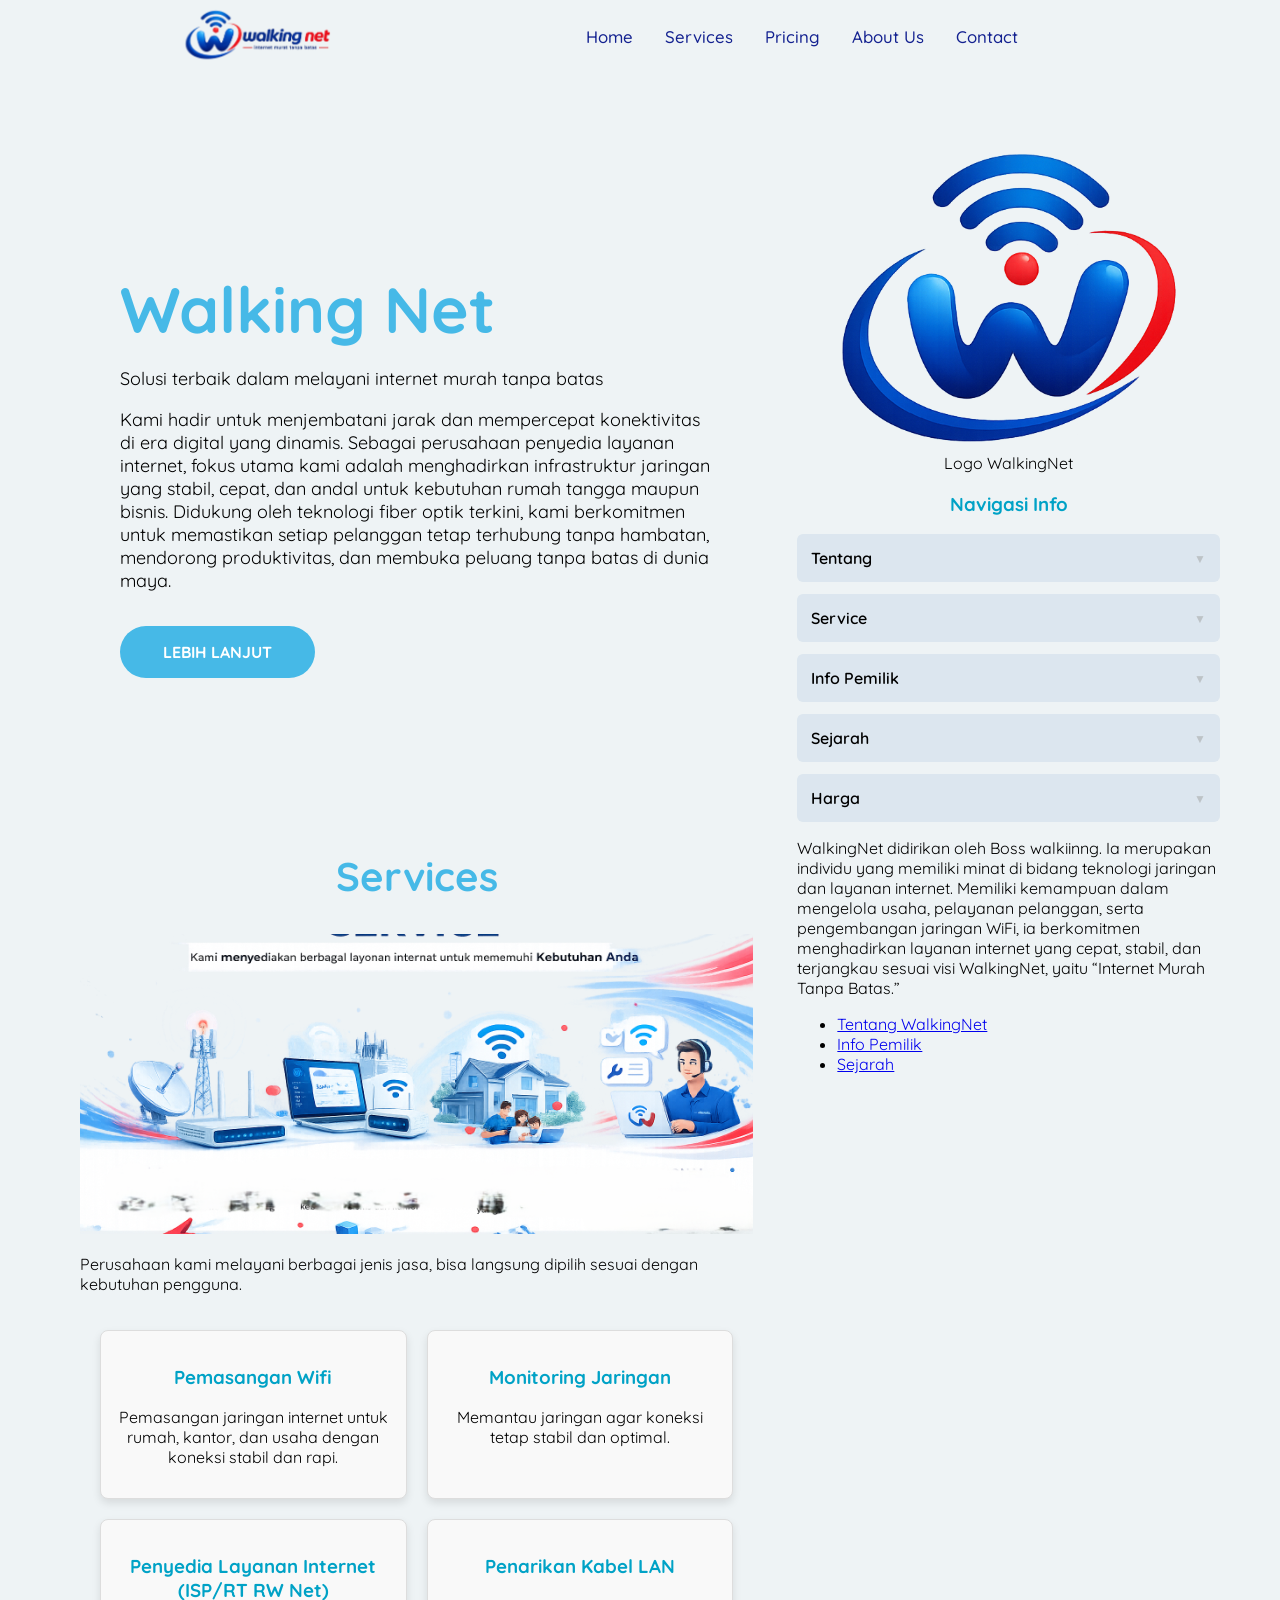
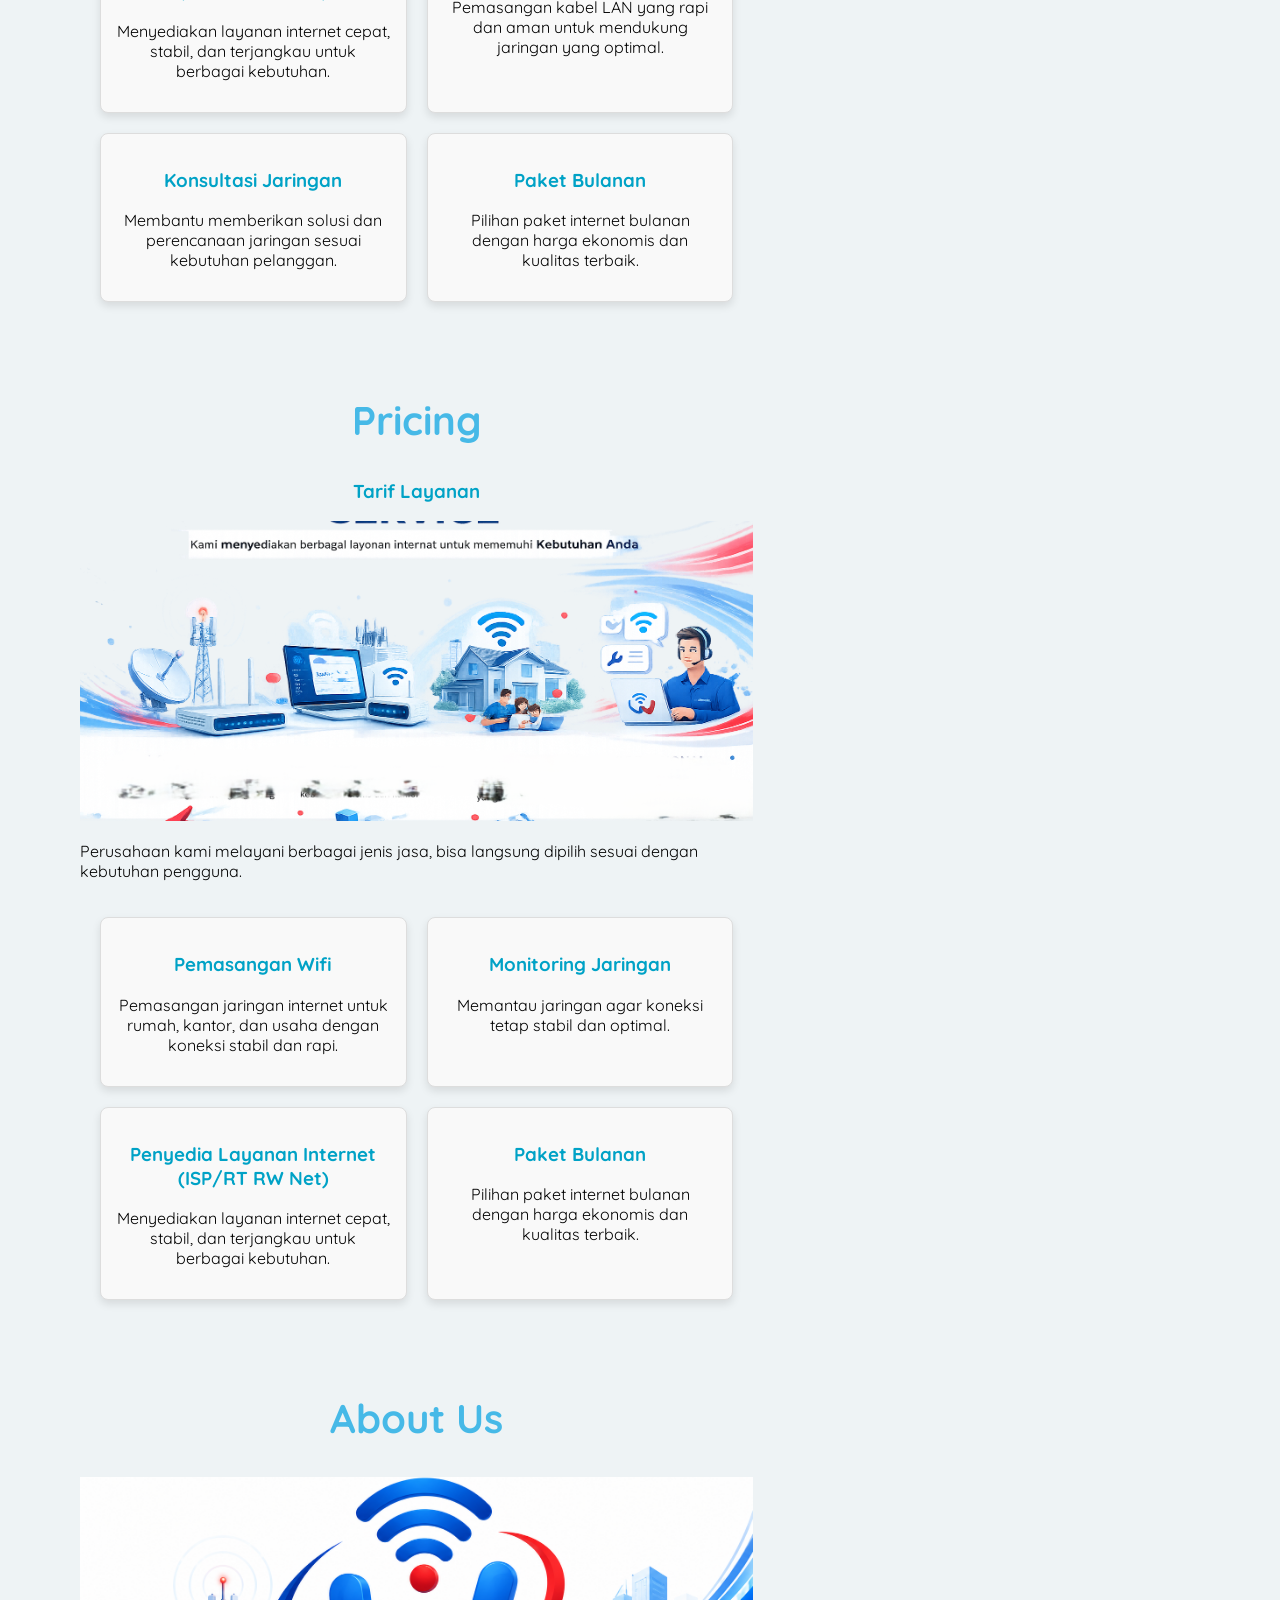
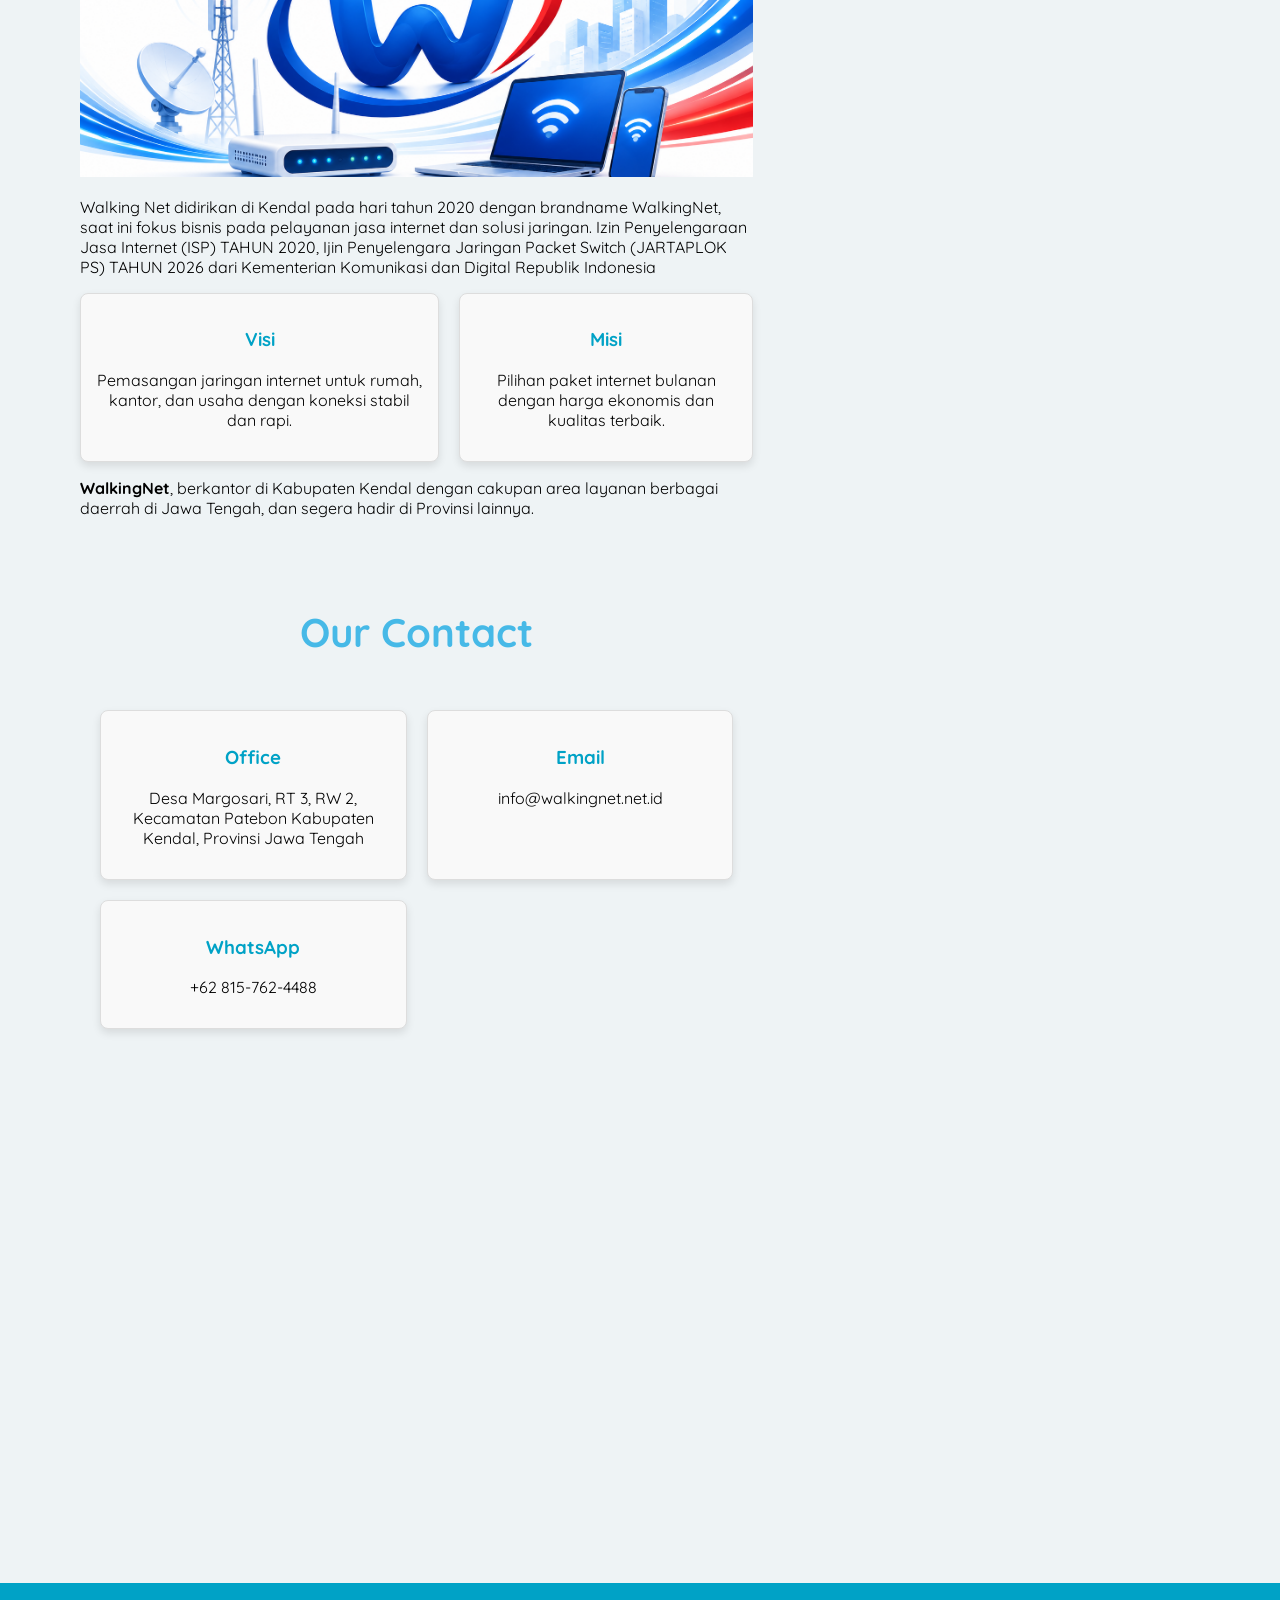
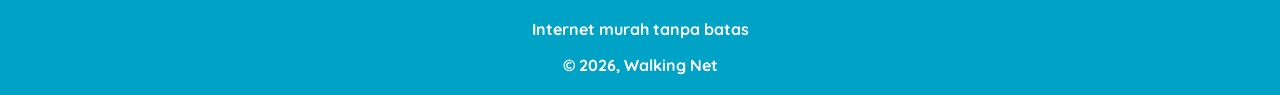
==== project/index.html @ 1eec38a8 "landing page" ====
<!DOCTYPE html><html>
  <head>
    <meta charset="utf-8" />
    <meta name="viewport" content="width=device-width, initial-scale=1.0"/>
    <title>WalkingNet</title>
    <link rel="icon" type="image/x-icon" href="assets/image/logo-putih.png">
    <!-- My Own Styles -->
    <link rel="stylesheet" href="assets/styles/style.css" />

    <!-- Google Font-->
    <link rel="preconnect" href="https://fonts.googleapis.com">
    <link rel="preconnect" href="https://fonts.gstatic.com" crossorigin>
    <link href="https://fonts.googleapis.com/css2?family=Quicksand:wght@300..700&display=swap" rel="stylesheet"/>
    <style>
        .map-container {
            width: 100%;
            max-width: 800px;
            margin: 0 auto;
        }
        iframe {
            width: 100%;
            height: 450px;
            border: 0;
        }
    </style>
  </head>
  
  <header class="navbar-container">
    <div class="logo">
      <img src="assets/image/header-logo.png" alt="walking-net">
    </div> 
    <nav class="nav-list">
      <ul>
        <li><a href="#Home">Home</a></li>
        <li><a href="#Services">Services</a></li>
        <li><a href="#Pricing">Pricing</a></li>
        <li><a href="#About Us">About Us</a></li>
        <li><a href="#Contact">Contact</a></li>
      </ul>
    </nav>      
  </header>

  <main>
      <div class="content" id="Home">
        <div class="content-description">
          <h1 class="title">Walking Net</h1>
          <p class="visi">
            Solusi terbaik dalam melayani internet murah tanpa batas
          </p>
          <p class="visi">
            Kami hadir untuk menjembatani jarak dan mempercepat konektivitas di era digital 
            yang dinamis. Sebagai perusahaan penyedia layanan internet, fokus utama kami adalah 
            menghadirkan infrastruktur jaringan yang stabil, cepat, dan andal untuk kebutuhan rumah tangga 
            maupun bisnis. Didukung oleh teknologi fiber optik terkini, kami berkomitmen untuk memastikan 
            setiap pelanggan tetap terhubung tanpa hambatan, mendorong produktivitas, dan membuka peluang 
            tanpa batas di dunia maya.
          </p>
          <button>Lebih Lanjut</button>
        </div>

      <!-- <div class="content-image">
        <img src="assets/image/header-logo-mini.png" alt="logo-walking-net">
      </div> -->
    
      <article id="Services" class="card">
        <h2>Services</h2>
        <img src="assets/image/service.png" alt="Services" class="featured-image"/>
        <p>
          Perusahaan kami melayani berbagai jenis jasa, bisa langsung dipilih sesuai dengan kebutuhan pengguna.
        </p>

        <div class="card-grid">
          <div class="cardservice"><h3>Pemasangan Wifi</h3>
            <p>Pemasangan jaringan internet untuk rumah, kantor, dan usaha dengan koneksi stabil dan rapi.</p></div>
          <div class="cardservice"><h3>Monitoring Jaringan</h3>
            <p>Memantau jaringan agar koneksi tetap stabil dan optimal.</p></div>
          <div class="cardservice"><h3>Penyedia Layanan Internet (ISP/RT RW Net)</h3>
            <p>Menyediakan layanan internet cepat, stabil, dan terjangkau untuk berbagai kebutuhan.</p></div>
          <div class="cardservice"><h3>Penarikan Kabel LAN</h3>
            <p>Pemasangan kabel LAN yang rapi dan aman untuk mendukung jaringan yang optimal.</p></div>
          <div class="cardservice"><h3>Konsultasi Jaringan</h3>
            <p>Membantu memberikan solusi dan perencanaan jaringan sesuai kebutuhan pelanggan.</p></div>
          <div class="cardservice"><h3>Paket Bulanan</h3>
            <p>Pilihan paket internet bulanan dengan harga ekonomis dan kualitas terbaik.</p></div>
        </div>  
      </article>

      <article id="Pricing" class="card">
        <h2>Pricing</h2>
        <h3>Tarif Layanan</h3>
        <img src="assets/image/service.png" alt="Services" class="featured-image"/>
        <p>
          Perusahaan kami melayani berbagai jenis jasa, bisa langsung dipilih sesuai dengan kebutuhan pengguna.
        </p>

        <div class="card-grid">
          <div class="cardservice"><h3>Pemasangan Wifi</h3>
            <p>Pemasangan jaringan internet untuk rumah, kantor, dan usaha dengan koneksi stabil dan rapi.</p></div>
          <div class="cardservice"><h3>Monitoring Jaringan</h3>
            <p>Memantau jaringan agar koneksi tetap stabil dan optimal.</p></div>
          <div class="cardservice"><h3>Penyedia Layanan Internet (ISP/RT RW Net)</h3>
            <p>Menyediakan layanan internet cepat, stabil, dan terjangkau untuk berbagai kebutuhan.</p></div>
          <div class="cardservice"><h3>Paket Bulanan</h3>
            <p>Pilihan paket internet bulanan dengan harga ekonomis dan kualitas terbaik.</p></div>
        </div>  
      </article>
    
      <article id="About Us" class="card">
        <h2>About Us</h2>
        <img src="assets/image/about-us.png" alt="About" class="featured-image"/>
        <p>
          Walking Net didirikan di Kendal pada hari tahun 2020 dengan brandname WalkingNet, 
          saat ini fokus bisnis pada pelayanan jasa internet dan solusi jaringan. 
          Izin Penyelengaraan Jasa Internet (ISP) TAHUN 2020, Ijin Penyelengara Jaringan 
          Packet Switch (JARTAPLOK PS) TAHUN 2026 dari Kementerian Komunikasi dan 
          Digital Republik Indonesia
        </p>

        <div class="column2">
          <div class="cardservice"><h3>Visi</h3>
            <p>Pemasangan jaringan internet untuk rumah, kantor, dan usaha dengan koneksi stabil dan rapi.</p></div>
          <div class="cardservice"><h3>Misi</h3>
            <p>Pilihan paket internet bulanan dengan harga ekonomis dan kualitas terbaik.</p></div>
        </div>

        <p>
          <b>WalkingNet</b>, berkantor di Kabupaten Kendal dengan cakupan area layanan berbagai daerrah di Jawa Tengah, dan segera hadir di Provinsi lainnya.
        </p>
    
      </article>

      <article id="Contact" class="card">
        <h2>Our Contact</h2>
        <div class="card-grid">
          <div class="cardservice"><h3>Office</h3>
            <p>Desa Margosari, RT 3, RW 2, Kecamatan Patebon Kabupaten Kendal, Provinsi Jawa Tengah</p></div>
          <div class="cardservice"><h3>Email</h3>
            <p>info@walkingnet.net.id</p></div>
          <div class="cardservice"><h3>WhatsApp</h3>
            <p>+62 815-762-4488</p></div>
          </div>
          <div class="map-container">
              <!-- Tempel kode iframe dari Google Maps di bawah ini -->
              <iframe src="https://www.google.com/maps/embed?pb=!1m18!1m12!1m3!1d15842.663821467826!2d110.16940254780481!3d-6.930471138646563!2m3!1f0!2f0!3f0!3m2!1i1024!2i768!4f13.1!3m3!1m2!1s0x2e705ce3c606fc07%3A0x3883e3f7e53bd4c5!2sWalking%20Sell%20Margosari!5e0!3m2!1sid!2sid!4v1778685479930!5m2!1sid!2sid" width="600" height="450" style="border:0;" allowfullscreen="" loading="lazy" referrerpolicy="no-referrer-when-downgrade"></iframe>
          </div>    
      </article>
    </div>

    <aside>
      <article class="profile">
        <header>
          <figure>
            <img src="assets/image/header-logo-mini.png">
            <figcaption>Logo WalkingNet</figcaption>
          </figure>
        </header>

        <section>
          <h3>Navigasi Info</h3>
          <details>
            <summary>Tentang</summary>
            <div class="menu-content">
              <p>Kami adalah perusahaan yang bergerak di bidang teknologi</p>
            </div>
          </details>

          <details>
              <summary>Service</summary>
              <div class="menu-content">
                  <p>Layanan kami meliputi pembuatan website profesional, pengembangan aplikasi mobile (Android/iOS), optimasi SEO performa tinggi, serta manajemen kampanye pemasaran digital ujung-ke-ujung.</p>
              </div>
          </details>

          <details>
              <summary>Info Pemilik</summary>
              <div class="menu-content">
                  <p>Didirikan oleh tim profesional berpengalaman di industri IT. Pemilik aktif terlibat dalam pengembangan komunitas lokal dan berkomitmen membangun ekosistem digital yang sehat dan inklusif.</p>
              </div>
          </details>

          <details>
              <summary>Sejarah</summary>
              <div class="menu-content">
                  <p>Memulai perjalanan dari sebuah garasi kecil pada tahun 2018. Melalui dedikasi tanpa henti, kini kami telah berkembang menjadi agensi tepercaya yang melayani ratusan klien dari berbagai skala bisnis di seluruh negeri.</p>
              </div>
          </details>

          <details>
              <summary>Harga</summary>
              <div class="menu-content">
                  <p>Kami menawarkan paket fleksibel mulai dari Paket Pemula (Basic) untuk UMKM, Paket Bisnis untuk perusahaan berkembang, hingga Paket Kustom (Enterprise) dengan spesifikasi yang disesuaikan kebutuhan spesifik Anda.</p>
              </div>
          </details>

          <p>WalkingNet didirikan oleh Boss walkiinng. 
            Ia merupakan individu yang memiliki minat 
            di bidang teknologi jaringan dan layanan internet. 
            Memiliki kemampuan dalam mengelola usaha, pelayanan pelanggan, 
            serta pengembangan jaringan WiFi, 
            ia berkomitmen menghadirkan layanan internet yang cepat, stabil, dan terjangkau sesuai visi WalkingNet, yaitu “Internet Murah Tanpa Batas.”</p>
          <ul>
              <li><a href="#">Tentang WalkingNet</a></li>
              <li><a href="#">Info Pemilik</a></li>
              <li><a href="#">Sejarah</a></li>
          </ul>  
        </section>
      </article>
    </aside>
  </main>

  <footer>
    <p>Internet murah tanpa batas</p>
    &copy; 2026, Walking Net
  </footer>
</html>
---- project/assets/styles/style.css ----
*{
    box-sizing: border-box;
}
body {
    font-family: 'Quicksand',sans-serif;

    margin: 0;
    padding: 0;
    background-color: #eef3f5;
}

header.navbar-container {
  width: 100%;
  /* max-width: 1200px; */
  padding: 5px 5%;
  margin-inline: auto;

  display: flex;
  justify-content: space-around;
  align-items: center;

  position: sticky;
  top: 0;

  z-index: 9999;

  animation: change-color linear;
  animation-timeline: scroll(); /* Animasi mengikuti scroll */
  animation-range: 0 100px;    /* Warna berubah penuh setelah scroll 100px */

}

header.navbar-container .logo img {
  height: 50px;
  width: auto;
}

header.navbar-container .nav-list ul {
  padding-left: 0;

  display: flex;
  justify-content: center;
  gap: 4rem 1rem;
}

header.navbar-container .nav-list li {
  list-style-type: none;
}

header.navbar-container .nav-list li a {
  padding: 0.5rem 0.5rem;
  border-radius: 999px;

  text-decoration: none;
  font-size: 1.05rem;
  font-weight: 500;
  color: rgb(19, 33, 144);

  transition: all 0.2s ease-in-out;
}

header.navbar-container .nav-list li:hover a {
  background-color: rgb(70, 185, 231);
  color: white;
}

main .content .content-description button {
  padding: 0.8rem 2.5rem;
  border: 3px solid transparent;
  border-radius: 999px;
  margin-block-start: 1rem;

  background-color: rgb(70, 185, 231);

  font-family: 'Quicksand', sans-serif;
  text-transform: uppercase;
  font-size: 1rem;
  font-weight: 700;
  color: white;

  cursor: pointer;
  transition: all 0.15s ease-in;
}

main .content .content-description button:hover {
  border: 3px solid rgb(70, 185, 231);
  background-color: transparent;

  color: rgb(70, 185, 231);
}

h2{
    font-size: 40px;
    color: rgb(70, 185, 231);
    text-align: center;
}

h3{
    color: #00a2c6;
    text-align: center;
    
}


/* p::first-letter{
    font-size: 32px;
    color: #00a2c6;
} */

footer{
    padding: 20px;
    color: white;
    background-color: #00a2c6;
    text-align: center;
    font-weight: bold;
}

nav {
    padding: 5px;

    position: sticky;
    top: 0;
}

nav ul{
    padding-inline: 4rem;
    display: flex;

    gap: 2rem;
}

nav li{
    /* display: inline; tujuannya untuk mengendalikan flexbox*/
    
    list-style-type: none;
    /*margin-right: 20px;*/
}

nav a {
    font-size: 18px;
    font-weight: 400px;
    text-decoration: none;

    color: white;
}

nav a:hover{
    font-weight: bold;
}

.profile header{
    text-align: center;
}

.featured-image{
    width: 100%;
    max-height: 300px;

    object-fit: cover;
    object-position: center;
}

.profile-img{
    width: 200px;
}

.card {
    padding: 20px 20px;
    
}

.card-grid {
  display: grid;
  /* Creates as many columns as fit, each at least 250px wide */
  grid-template-columns: repeat(auto-fill, minmax(250px, 1fr));
  gap: 20px;
  padding: 20px;
  text-align: center;

}

.card-grid :hover{
    color: rgb(0, 0, 0);
    font-variant: bold;
}

.cardservice {
  background: #f9f9f9;
  border: 1px solid #ddd;
  border-radius: 8px;
  padding: 15px;
  box-shadow: 0 4px 8px rgba(0,0,0,0.1);
  text-align: center;
}

.column2{
    display: flex;
    flex: 1; /*membagi ruang sama rata 50%*/
    /*padding: 20px;*/
    gap: 20px;
}

main{
    padding: 60px;

    display: flex;
    gap: 1.5rem;
}

main .content .content-description {
  flex: 1 1;
  padding: 120px 60px;
  font-size: large;
}

main .content .content-description .title {
  margin-block: 1rem;

  font-size: 4rem;
  color: rgb(70, 185, 231);
}

main .content .content-image {
  flex: 1;

  display: flex;
}

main .content .content-image img {
  width: 300px;
  min-width: 250px;
  margin: auto;
}

#content{
    flex: 5;

    display: flex;
    flex-flow: column nowrap;
    gap: 1rem 2rem;
}

aside{
    flex: 1;
    
}

aside img{
    height: 300px;
    width: auto;
}

details{
    background-color: #dce6ef;
    margin-bottom: 12px;
    border-radius: 6px;
    overflow: hidden;
    transition: all 0.3s ease;
}

summary {
    padding: 14px;
    font-weight: 600;
    cursor: pointer;
    list-style: none; /* Menghilangkan panah bawaan */
    display: flex;
    justify-content: space-between;
    align-items: center;
    user-select: none;
}

/* Indikator Panah Kustom */
summary::after {
    content: '▼';
    font-size: 0.75rem;
    transition: transform 0.2s ease;
    color: #bdc3c7;
}

/* Efek saat menu diklik/terbuka */
details[open] {
    background-color: #00a2c6;
}

details[open] summary::after {
    transform: rotate(180deg); /* Memutar panah ke atas */
    color: #00a2c6;
}

.menu-content {
    padding: 15px;
    background-color: #d1f1f8;
    border-top: 1px solid #8cd2e1;
}

    .menu-content p {
    margin: 0;
    font-size: 0.95rem;
    line-height: 1.6;
    color: #000000;
}

header{
    display: inline;
}

/* Perangkat dengan lebar layar 1200px dan di bawahnya */

@media screen and (max-width: 1200px){
    main {
        flex-flow: column nowrap;
    }

    main aside {
        align-self: center;
    }

    /*#content, aside{
        width: 100%;
        padding: 0;
    }*/
}

/* Perangkat dengan lebar layar 768px dan di bawahnya */

@media screen and (max-width: 768px){
    nav ul {
        justify-content: center;
    }

    main aside {
        align-self: stretch;
    }
}

@keyframes change-color {
    to {
        color: white;
        background-color: rgb(70, 185, 231); /* Warna tujuan saat sudah di-scroll */
        box-shadow: 0 2px 8px rgba(0,0,0,0.1);
        padding: 10px 5%; /* Mengecilkan navbar saat scroll */
    }
}
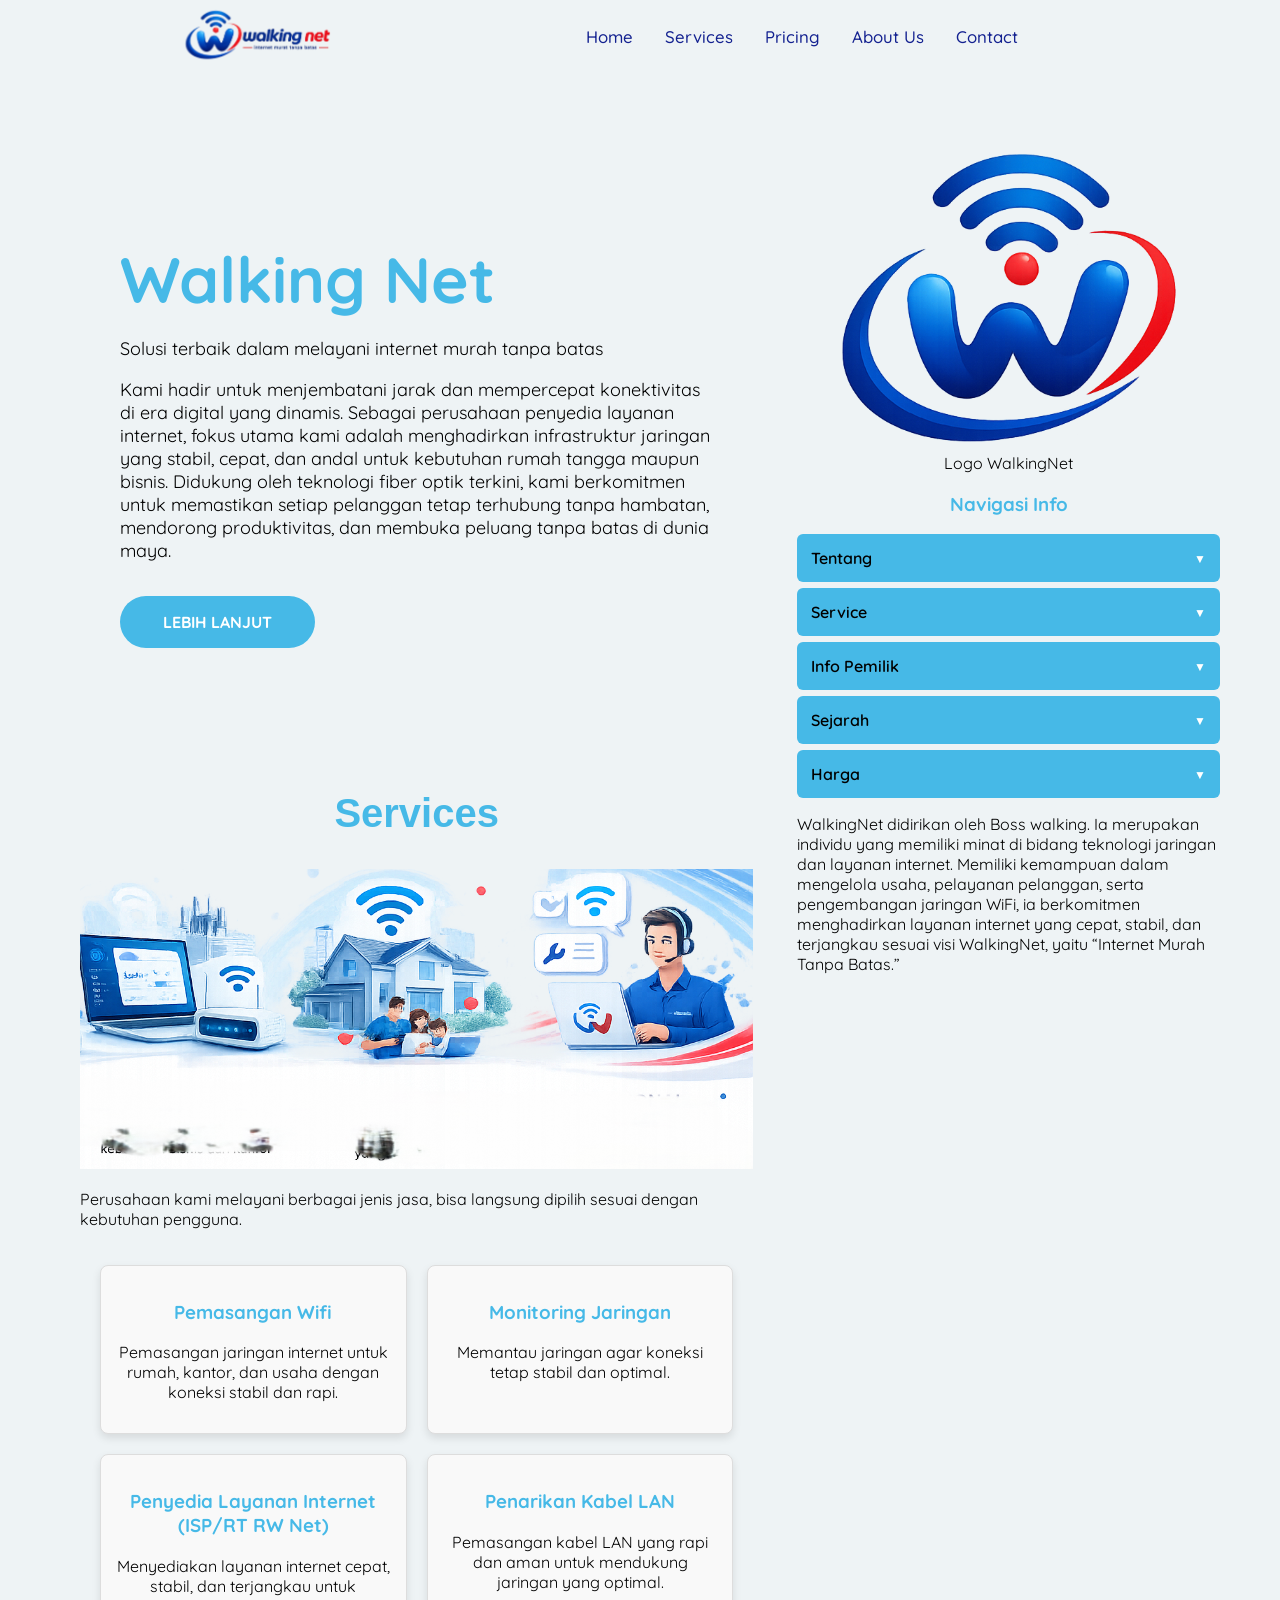
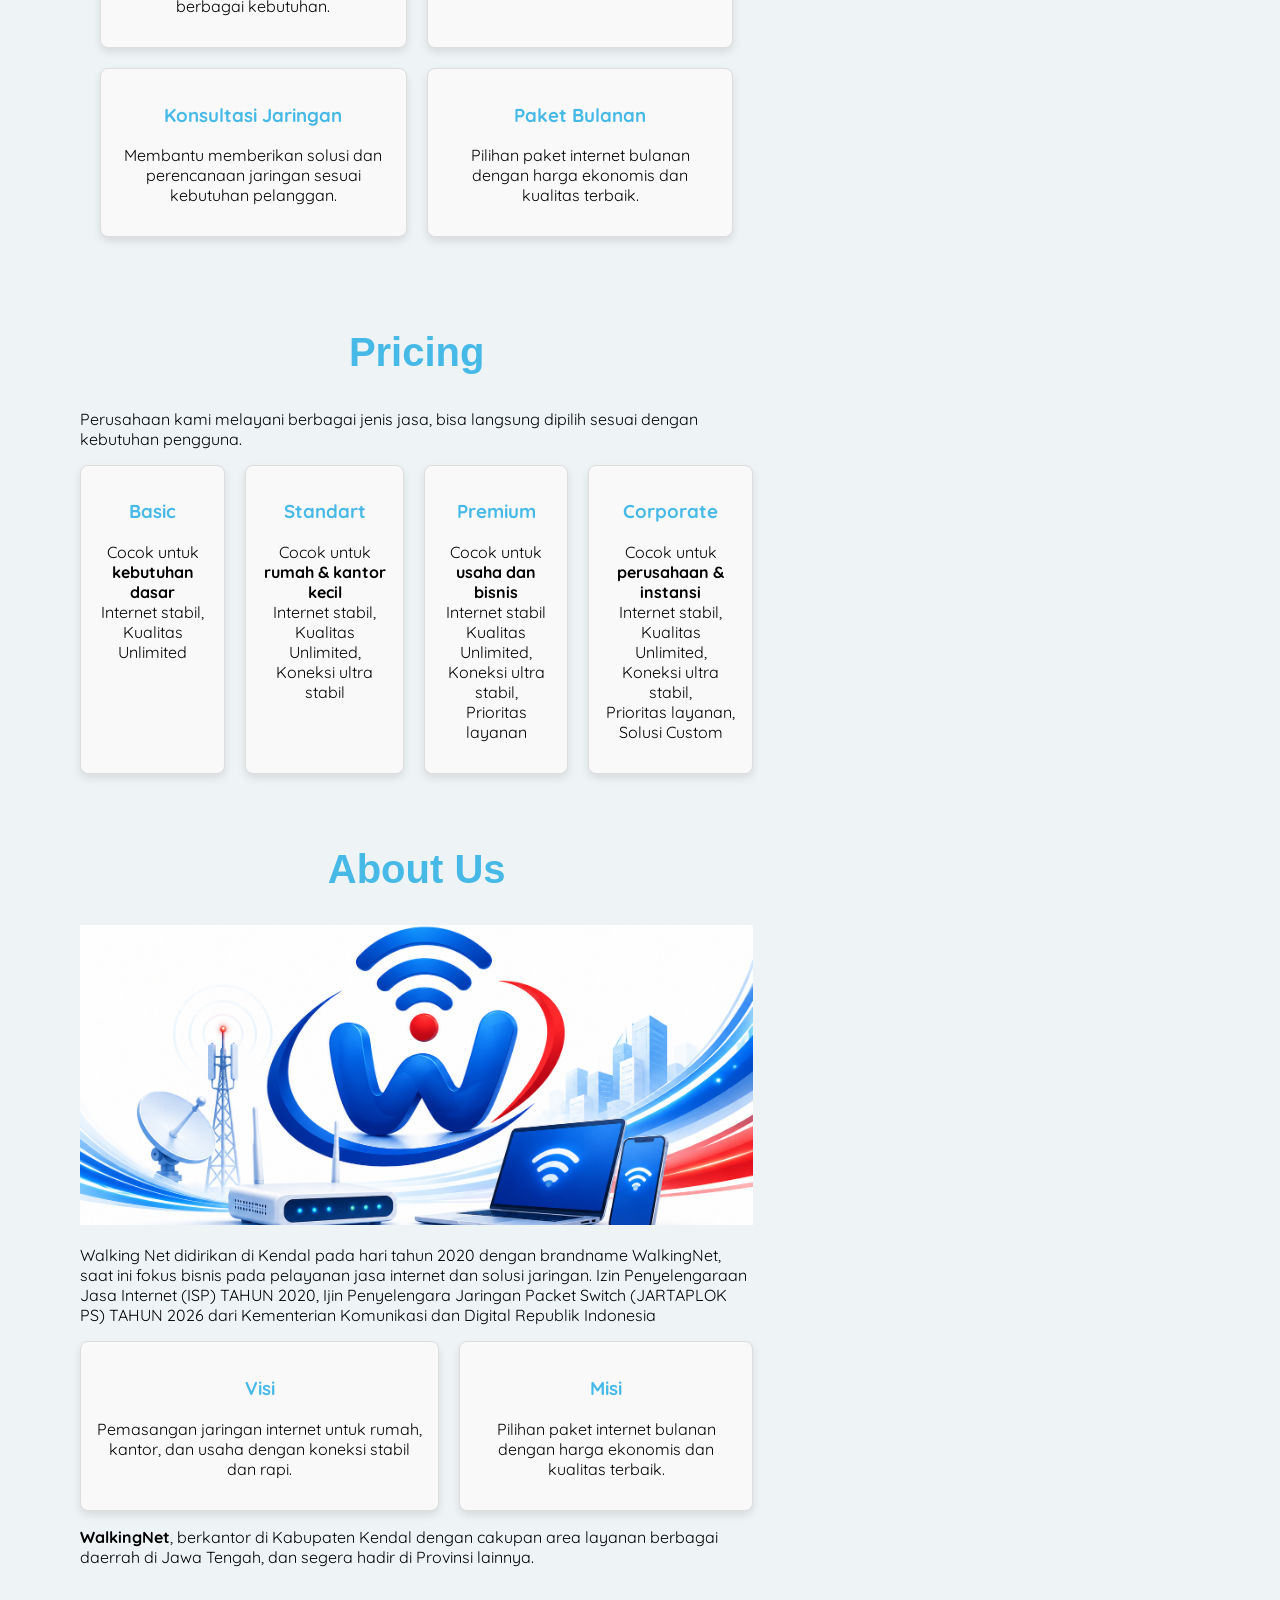
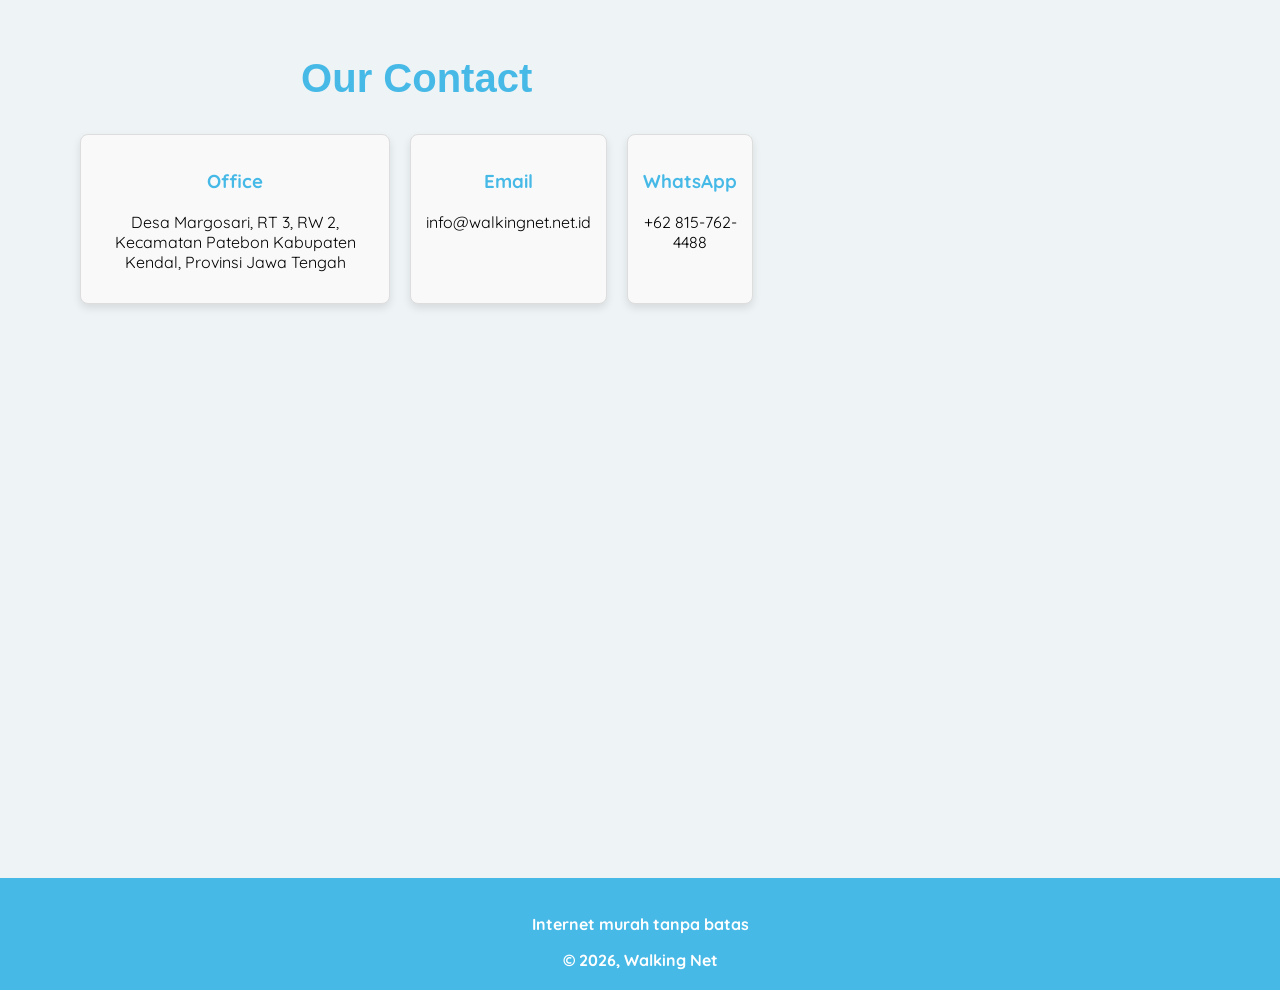
==== commit 139c4d41: "final" ====
--- a/project/index.html
+++ b/project/index.html
@@ -11,18 +11,7 @@
     <link rel="preconnect" href="https://fonts.googleapis.com">
     <link rel="preconnect" href="https://fonts.gstatic.com" crossorigin>
     <link href="https://fonts.googleapis.com/css2?family=Quicksand:wght@300..700&display=swap" rel="stylesheet"/>
-    <style>
-        .map-container {
-            width: 100%;
-            max-width: 800px;
-            margin: 0 auto;
-        }
-        iframe {
-            width: 100%;
-            height: 450px;
-            border: 0;
-        }
-    </style>
+    
   </head>
   
   <header class="navbar-container">
@@ -31,7 +20,7 @@
     </div> 
     <nav class="nav-list">
       <ul>
-        <li><a href="#Home">Home</a></li>
+        <li><a href="https://www.dicoding.com/users/nilaiii/academies">Home</a></li> <!--saya isi profil dicoding  -->
         <li><a href="#Services">Services</a></li>
         <li><a href="#Pricing">Pricing</a></li>
         <li><a href="#About Us">About Us</a></li>
@@ -44,10 +33,10 @@
       <div class="content" id="Home">
         <div class="content-description">
           <h1 class="title">Walking Net</h1>
-          <p class="visi">
+          <p>
             Solusi terbaik dalam melayani internet murah tanpa batas
           </p>
-          <p class="visi">
+          <p>
             Kami hadir untuk menjembatani jarak dan mempercepat konektivitas di era digital 
             yang dinamis. Sebagai perusahaan penyedia layanan internet, fokus utama kami adalah 
             menghadirkan infrastruktur jaringan yang stabil, cepat, dan andal untuk kebutuhan rumah tangga 
@@ -87,21 +76,37 @@
 
       <article id="Pricing" class="card">
         <h2>Pricing</h2>
-        <h3>Tarif Layanan</h3>
-        <img src="assets/image/service.png" alt="Services" class="featured-image"/>
         <p>
           Perusahaan kami melayani berbagai jenis jasa, bisa langsung dipilih sesuai dengan kebutuhan pengguna.
         </p>
 
-        <div class="card-grid">
-          <div class="cardservice"><h3>Pemasangan Wifi</h3>
-            <p>Pemasangan jaringan internet untuk rumah, kantor, dan usaha dengan koneksi stabil dan rapi.</p></div>
-          <div class="cardservice"><h3>Monitoring Jaringan</h3>
-            <p>Memantau jaringan agar koneksi tetap stabil dan optimal.</p></div>
-          <div class="cardservice"><h3>Penyedia Layanan Internet (ISP/RT RW Net)</h3>
-            <p>Menyediakan layanan internet cepat, stabil, dan terjangkau untuk berbagai kebutuhan.</p></div>
-          <div class="cardservice"><h3>Paket Bulanan</h3>
-            <p>Pilihan paket internet bulanan dengan harga ekonomis dan kualitas terbaik.</p></div>
+        <div class="column2">
+          <div class="cardservice"><h3>Basic</h3>
+            <p>Cocok untuk <b>kebutuhan dasar</b><br>
+            Internet stabil,<br>
+            Kualitas Unlimited</p>
+          </div>
+          <div class="cardservice"><h3>Standart</h3>
+            <p>Cocok untuk <b>rumah & kantor kecil</b><br>
+            Internet stabil,<br>
+            Kualitas Unlimited,<br>
+            Koneksi ultra stabil</p>
+          </div>
+          <div class="cardservice"><h3>Premium</h3>
+            <p>Cocok untuk <b>usaha dan bisnis</b><br>
+            Internet stabil<br>
+            Kualitas Unlimited,<br>
+            Koneksi ultra stabil,<br>
+            Prioritas layanan</p>
+          </div>
+          <div class="cardservice"><h3>Corporate</h3>
+            <p>Cocok untuk <b>perusahaan & instansi</b><br>
+            Internet stabil,<br>
+            Kualitas Unlimited,<br>
+            Koneksi ultra stabil,<br>
+            Prioritas layanan,<br>
+            Solusi Custom</p>
+          </div>
         </div>  
       </article>
     
@@ -131,7 +136,7 @@
 
       <article id="Contact" class="card">
         <h2>Our Contact</h2>
-        <div class="card-grid">
+        <div class="column2">
           <div class="cardservice"><h3>Office</h3>
             <p>Desa Margosari, RT 3, RW 2, Kecamatan Patebon Kabupaten Kendal, Provinsi Jawa Tengah</p></div>
           <div class="cardservice"><h3>Email</h3>
@@ -160,7 +165,9 @@
           <details>
             <summary>Tentang</summary>
             <div class="menu-content">
-              <p>Kami adalah perusahaan yang bergerak di bidang teknologi</p>
+              <p>Kami adalah perusahaan yang bergerak di bidang teknologi
+                yang menyediakan layanan jaringan internet dan WiFi dengan
+                koneksi cepat, stabil, dan terjangkau untuk rumah maupun usaha.</p>
             </div>
           </details>
 
@@ -192,17 +199,13 @@
               </div>
           </details>
 
-          <p>WalkingNet didirikan oleh Boss walkiinng. 
+          <p>WalkingNet didirikan oleh Boss walking. 
             Ia merupakan individu yang memiliki minat 
             di bidang teknologi jaringan dan layanan internet. 
             Memiliki kemampuan dalam mengelola usaha, pelayanan pelanggan, 
             serta pengembangan jaringan WiFi, 
             ia berkomitmen menghadirkan layanan internet yang cepat, stabil, dan terjangkau sesuai visi WalkingNet, yaitu “Internet Murah Tanpa Batas.”</p>
-          <ul>
-              <li><a href="#">Tentang WalkingNet</a></li>
-              <li><a href="#">Info Pemilik</a></li>
-              <li><a href="#">Sejarah</a></li>
-          </ul>  
+          
         </section>
       </article>
     </aside>
--- a/project/assets/styles/style.css
+++ b/project/assets/styles/style.css
@@ -93,24 +93,19 @@
     font-size: 40px;
     color: rgb(70, 185, 231);
     text-align: center;
+    font-family: Arial, Helvetica, sans-serif;
 }
 
 h3{
-    color: #00a2c6;
+    color: rgb(70, 185, 231);
     text-align: center;
     
 }
-
-
-/* p::first-letter{
-    font-size: 32px;
-    color: #00a2c6;
-} */
 
 footer{
     padding: 20px;
     color: white;
-    background-color: #00a2c6;
+    background-color: rgb(70, 185, 231);
     text-align: center;
     font-weight: bold;
 }
@@ -209,7 +204,7 @@
 
 main .content .content-description {
   flex: 1 1;
-  padding: 120px 60px;
+  padding: 90px 60px;
   font-size: large;
 }
 
@@ -251,8 +246,8 @@
 }
 
 details{
-    background-color: #dce6ef;
-    margin-bottom: 12px;
+    background-color: rgb(70, 185, 231);
+    margin-bottom: 6px;
     border-radius: 6px;
     overflow: hidden;
     transition: all 0.3s ease;
@@ -274,23 +269,24 @@
     content: '▼';
     font-size: 0.75rem;
     transition: transform 0.2s ease;
-    color: #bdc3c7;
+    color: #ffffff;
 }
 
 /* Efek saat menu diklik/terbuka */
 details[open] {
-    background-color: #00a2c6;
+    background-color: rgb(70, 185, 231);
+    
 }
 
 details[open] summary::after {
     transform: rotate(180deg); /* Memutar panah ke atas */
-    color: #00a2c6;
+    color: #ffffff;
 }
 
 .menu-content {
     padding: 15px;
-    background-color: #d1f1f8;
-    border-top: 1px solid #8cd2e1;
+    background-color: #eef3f5;
+    border: 1px outset rgb(70, 185, 231);
 }
 
     .menu-content p {
@@ -303,6 +299,18 @@
 header{
     display: inline;
 }
+
+.map-container {
+            width: 100%;
+            max-width: 800px;
+            margin: 0 auto;
+            padding: 20px;
+        }
+        iframe {
+            width: 100%;
+            height: 450px;
+            border: 0; 
+        }
 
 /* Perangkat dengan lebar layar 1200px dan di bawahnya */
 
